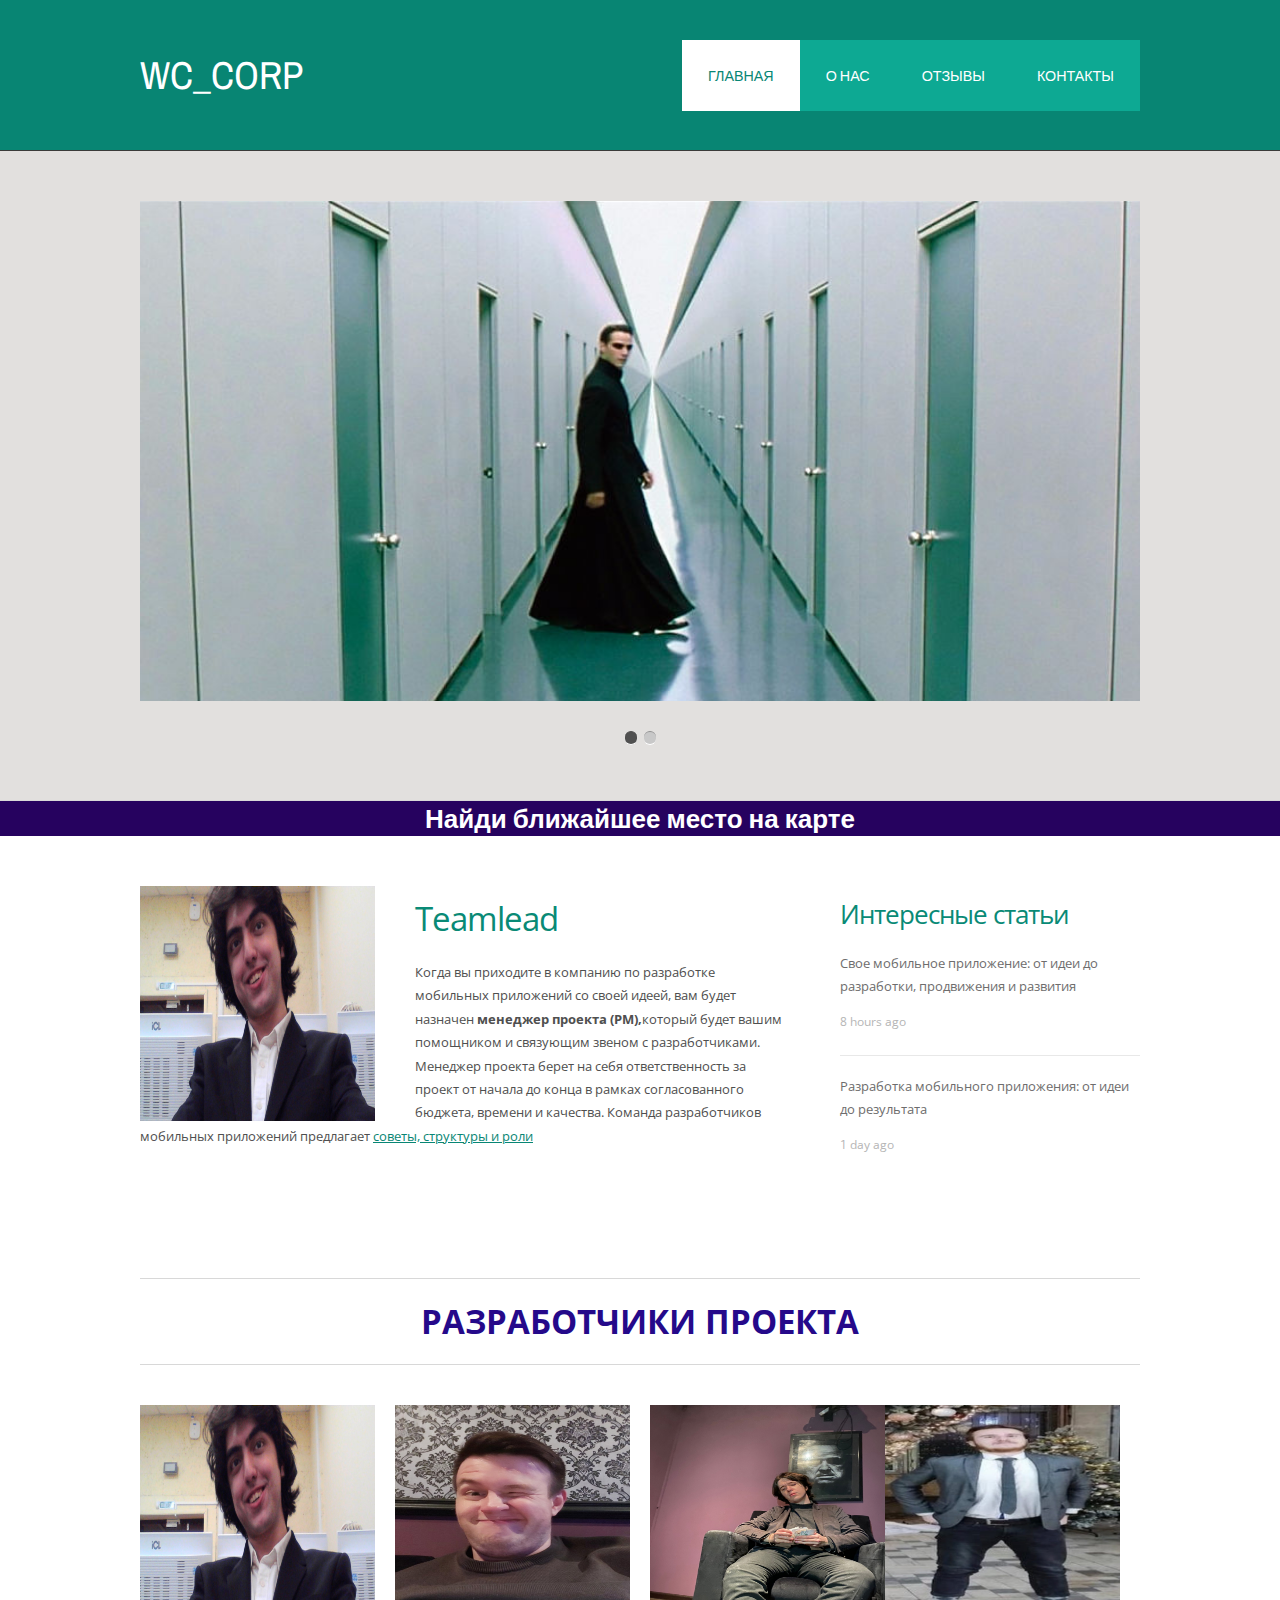
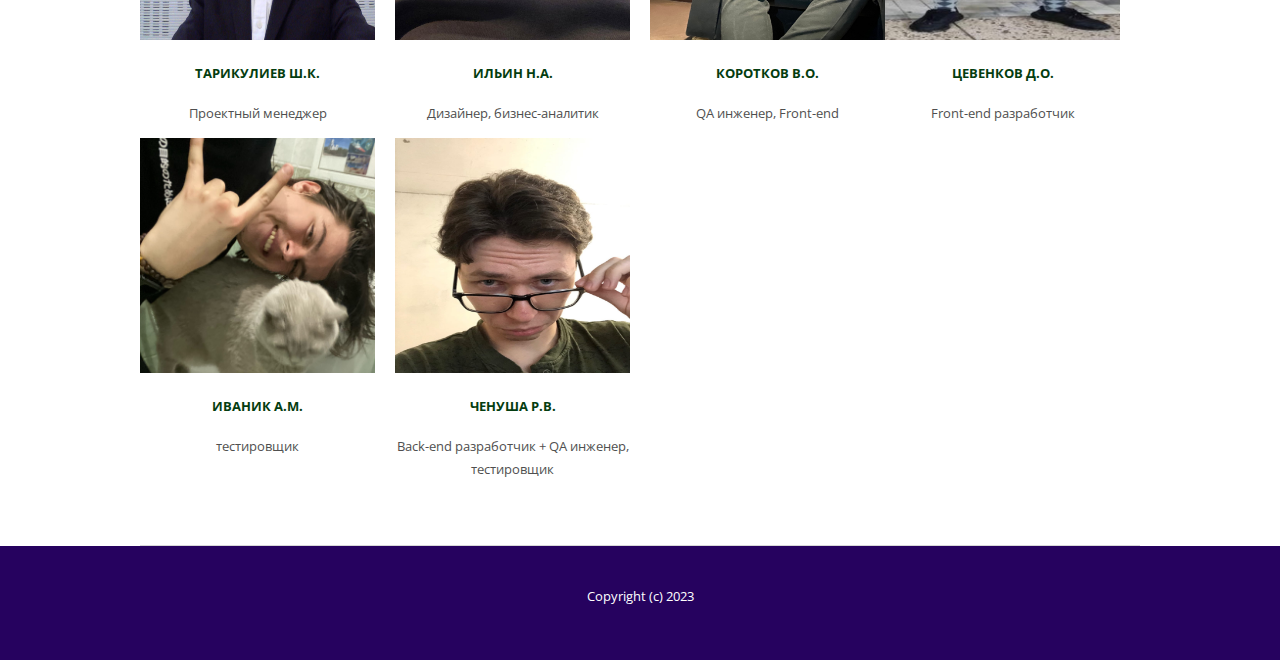
==== index.html @ 9570c5c5 "first commit" ====
<!DOCTYPE html PUBLIC "-//W3C//DTD XHTML 1.0 Strict//EN" "http://www.w3.org/TR/xhtml1/DTD/xhtml1-strict.dtd">
<!--
Design by Free CSS Templates
http://www.freecsstemplates.org
Released for free under a Creative Commons Attribution 2.5 License

Name       : Refreshen 
Description: A two-column, fixed-width design with dark color scheme.
Version    : 1.0
Released   : 20130217

-->
<html xmlns="http://www.w3.org/1999/xhtml">
<head>
<meta http-equiv="Content-Type" content="text/html; charset=utf-8" />
<title></title>
<meta name="keywords" content="" />
<meta name="description" content="" />
<script type="text/javascript" src="jquery-1.7.1.min.js"></script>
<script type="text/javascript" src="jquery.slidertron-1.1.js"></script>
<link href="http://fonts.googleapis.com/css?family=Open+Sans:400,300,600|Archivo+Narrow:400,700" rel="stylesheet" type="text/css" />
<link href="default.css" rel="stylesheet" type="text/css" media="all" />
<!--[if IE 6]>
<link href="default_ie6.css" rel="stylesheet" type="text/css" />
<![endif]-->
</head>
<body>
<div id="header-wrapper">
	<div id="header" class="container">
		<div id="logo">
			<h1><a href="#">WC_corp</a></h1>
		</div>
		<div id="menu">
			<ul>
				<li class="first active"><a href="#" accesskey="1" title="">Главная</a></li>
				<li><a href="#" accesskey="2" title="">О нас</a></li>
				<li><a href="#" accesskey="3" title="">Отзывы</a></li>
				<li><a href="#" accesskey="4" title="">Контакты</a></li>
			</ul>
		</div>
	</div>
</div>
<div id="banner">
	<div id="slider">
		<div class="viewer">
			<div class="reel">
				<div class="slide">
					<a class="link" href="http://nodethirtythree.com/#slidertron-slide-1">Full story ...</a> <img src="images/pic01.jpg" alt="" width="1024" height="600" /> </div>
				<div class="slide">
					<a class="link" href="http://nodethirtythree.com/#slidertron-slide-2">Full story ...</a> <img src="images/pic02.jpg" alt="" width="1024" height="600" /> </div>
			</div>
		</div>
		<div class="indicator">
			<ul>
				<li class="active">1</li>
				<li>2</li>
			</ul>
		</div>
	</div>
	<script type="text/javascript">
		$('#slider').slidertron({
			viewerSelector: '.viewer',
			reelSelector: '.viewer .reel',
			slidesSelector: '.viewer .reel .slide',
			advanceDelay: 3000,
			speed: 'slow',
			navPreviousSelector: '.previous-button',
			navNextSelector: '.next-button',
			indicatorSelector: '.indicator ul li',
			slideLinkSelector: '.link'
		});
	</script> 
</div>

<div class="map">
	<div class="texts"><H1>Найди ближайшее место на карте</H1></div>
<script type="text/javascript" charset="utf-8" async src="https://api-maps.yandex.ru/services/constructor/1.0/js/?um=constructor%3A7818d0e91ce3221c975fec9f53ead604f61ddce44053f408cdb1b91d8123ba28&amp;width=2000&amp;height=720&amp;lang=ru_RU&amp;scroll=true"></script>
</div>
<div id="wrapper">
	<div id="page" class="container">
		<div id="content"> <img src="images/pic04.jpg" width="235" height="235" alt="" />
			<h2>Teamlead</h2>
			<p>Когда вы приходите в компанию по разработке мобильных приложений со своей идеей, вам будет назначен<strong> менеджер проекта (PM),</strong>который будет вашим помощником и связующим звеном с разработчиками. Менеджер проекта берет на себя ответственность за проект от начала до конца в рамках согласованного бюджета, времени и качества.  Команда разработчиков мобильных приложений предлагает <a href="https://www.affde.com/ru/mobile-app-development-team.html">советы, структуры и роли</a></p>
		</div>
		<div id="sidebar">
			<div>
				<h2>Интересные статьи</h2>
				<ul class="style1">
					<li class="first">
						<p><a href="https://habr.com/ru/articles/726516/">Свое мобильное приложение: от идеи до разработки, продвижения и развития</a></p>
						<span class="posted">8 hours ago</span> </li>
					<li>
						<p><a href="https://vc.ru/dev/59202-razrabotka-mobilnogo-prilozheniya-ot-idei-do-rezultata">Разработка мобильного приложения: от идеи до результата</a></p>
						<span class="posted">1 day ago</span> </li>
				</ul>
			</div>
		</div>
	</div>
	<div id="featured" class="container">
		<h2 class="title">Разработчики проекта</h2>
		<div id="fbox1"> <img src="images/pic04.jpg" width="235" height="235" alt="" />
			<h2>Тарикулиев Ш.К.</h2>
			<p>Проектный менеджер</p>
		</div>
		<div id="fbox2"> <img src="images/pic05.jpg" width="235" height="235" alt="" />
			<h2>Ильин Н.А.</h2>
			<p>Дизайнер, бизнес-аналитик</p>
		</div>
		<div id="fbox3"> <img src="images/pic06.jpg" width="235" height="235" alt="" />
			<h2>Коротков В.О.</h2>
			<p>QA инженер,  Front-end</p>
		</div>
		<div id="fbox1"> <img src="images/pic07.jpg" width="235" height="235" alt="" />
			<h2>Цевенков Д.О.</h2>
			<p>Front-end разработчик</p>
		</div>
		<div id="fbox1"> <img src="images/pic08.jpg" width="235" height="235" alt="" />
			<h2>Иваник А.М.</h2>
			<p>тестировщик</p>
		</div>
		<div id="fbox1"> <img src="images/pic09.jpg" width="235" height="235" alt="" />
			<h2>Ченуша Р.В.</h2>
			<p>Back-end разработчик + QA инженер, тестировщик</p>
		</div>
	</div>
</div>
<div id="footer">
	<p>Copyright (c) 2023</p>
</div>
</body>
</html>
---- default.css ----
html, body
{
	height: 100%;
}

body
{
	margin: 0px;
	padding: 0px;
	background: #26025f;
	font-family: 'Open Sans', sans-serif;
	font-size: 13px;
	color: #4F4F4F;
}

h1, h2, h3
{
	margin: 0;
	padding: 0;
	font-family: 'Archivo Narrow', sans-serif;
	color: #098A76;
}

p, ol, ul
{
	margin-top: 0px;
}

.map {
	display: table;
  margin: 0 auto;
}

ol, ul
{
	margin: 0px;
	padding: 0px;
	list-style:  none
}

p
{
	line-height: 180%;
}

strong
{
}

a
{
	color: #088674;
}

a:hover
{
	text-decoration: none;
}

a img
{
	border: none;
}

img.border
{
}

img.alignleft
{
	float: left;
}

img.alignright
{
	float: right;
}

img.aligncenter
{
	margin: 0px auto;
}

hr
{
	display: none;
}

ul.style1
{
}

ul.style1 li
{
	padding: 1.50em 0em 1.90em 0em;
	border-top: 1px solid #e8e8e8;
}

ul.style1 a
{
	text-decoration: none;
	color: #6e6d6d;
}

ul.style1 a:hover
{
	text-decoration: underline;
}

ul.style1 .posted
{
	font-size: 0.90em;
	color: #b6b6b6;
}

ul.style1 .first
{
	padding-top: 0em;
	border-top: none;
}

/** WRAPPER */

#wrapper
{
	background: #FFFFFF;
}

.container
{
	width: 1000px;
	margin: 0px auto;
}

.clearfix
{
	clear: both;
}

/** HEADER */

#header-wrapper
{
	overflow: hidden;
	height: 150px;
	background: #088573;
	border-bottom: 1px solid #3B3B3A;
}

#header
{
	overflow: hidden;
}

/** LOGO */

#logo
{
	position: relative;
	float: left;
	width: 380px;
	height: 100px;
}

#logo h1, #logo p
{
	margin: 0px;
	line-height: normal;
}

#logo h1 a
{
	display: block;
	position: absolute;
	top: 0px;
	left: 0px;
	width: 100%;
	height: 100%;
	line-height: 150px;
	color: #FFFFFF;
	text-decoration: none;
	text-transform: uppercase;
	font-weight: 400;
	font-size: 1.50em;
}

/** MENU */

#menu
{
	float: right;
	padding: 40px 0px 0px 0px;
	height: 99px;
}

#menu ul
{
	float: right;
	margin: 0px;
	padding: 0px;
	background: #0DA993;
	list-style: none;
	line-height: normal;
}

#menu li
{
	float: left;
	padding: 2em 2em 2em 2em;
}

#menu a
{
	display: block;
	text-decoration: none;
	text-transform: uppercase;
	font-weight: 400;
	font-family: 'Archivo Narrow', sans-serif;
	font-size: 1.10em;
	color: #FFFFFF;
}

#menu a:hover
{
	text-decoration: underline;
}

#menu .active a
{
	color: #088674;
}

#menu .first
{
	background: #FFFFFF;
	border-left: none;
	box-shadow: none;
	color: #088674;
}

/** PAGE */

#page
{
	overflow: hidden;
	padding: 50px 0px;
}

#page h2
{
	padding: 0px 0px 30px 0px;
	letter-spacing: -1px;
	font-family: 'Open Sans', sans-serif;
	font-weight: 400;
	font-size: 2em;
	color: #098A76;
}

/** CONTENT */

#content
{
	float: left;
	width: 650px;
}

#content h2
{
	padding: 10px 0px 20px 0px;
	font-size: 2.50em;
}

#content img
{
	float: left;
	margin-right: 40px;
}

/** SIDEBAR */

#sidebar
{
	float: right;
	width: 300px;
}

#sidebar h2
{
	padding: 10px 0px 20px 0px;
}

/* Footer */

#footer
{
	overflow: hidden;
	padding: 3em 0em;
}

#footer p
{
	text-align: center;
	color: #FFFFFF;
}

#footer a
{
	color: #FFFFFF;
}

/** Banner */

#banner
{
	overflow: hidden;
	padding: 50px 0px;
	background: #E2E0DE;
	border-bottom: 1px solid #D8D8D8;
}

/** Slider */

#slider
{
	overflow: hidden;
	margin: 0 auto;
	width: 1000px;
	position: relative;
}

#slider .button
{
	display: inline-block;
	background: #0074C6;
	color: #ffffff;
	text-align: center;
	line-height: 50px;
	height: 50px;
	text-decoration: none;
	outline: 0;
	border-radius: 8px;
	font-size: 1.25em;
	border-bottom: solid 2px #0054A6;
	text-shadow: 0 1px 1px #003A6C;
}

#slider .button:hover
{
	background: #2094E6;
}

#slider .viewer
{
	width: 1000px;
	height: 500px;
	margin: 0 auto;
	overflow: hidden;
}

#slider .viewer .reel
{
	display: none;
}

#slider .viewer .reel .slide
{
	position: relative;
	width: 1000px;
	height: 500px;
}

#slider .viewer .reel h2
{
	position: absolute;
	top: 230px;
	left: 0;
	padding: 0px 30px;
	line-height: 80px;
	background: #111111;
	text-align: center;
	opacity: 0.75;
	font-weight: normal;
	font-family: 'Archivo Narrow', sans-serif;
	color: #ffffff;
	font-size: 4.50em;
}

#slider .viewer .reel p
{
	position: absolute;
	top: 310px;
	left: 0;
	display: block;
	padding: 5px 35px;
	background: #0074C6;
	text-align: center;
	opacity: 0.75;
	font-family: 'Archivo Narrow', sans-serif;
	font-weight: normal;
	color: #ffffff;
	font-size: 2.00em;
}

#slider .indicator
{
	margin: 30px auto 0 auto;
}

#slider .indicator ul
{
	list-style: none;
	padding: 0;
	margin: 0;
	text-align: center;
}

#slider .indicator ul li
{
	display: inline-block;
	width: 12px;
	height: 12px;
	text-indent: -9999em;
	background: #c8c8c8;
	margin: 0 2px 0 2px;
	border-radius: 8px;
	border-bottom: solid 1px #ffffff;
	border-top: solid 1px #909090;
}

#slider .indicator ul li.active
{
	background: #505050;
	border-top: solid 1px #505050;
}

#featured
{
	overflow: hidden;
	padding: 50px 0px;
	border-bottom: 1px solid #D8D8D8;
}

#featured #fbox1
{
	float: left;
	width: 235px;
	margin-right: 20px;
}

#featured #fbox2
{
	float: left;
	width: 235px;
	margin-right: 20px;
}

#featured #fbox3
{
	float: left;
	width: 235px;
}

#featured #fbox4
{
	float: right;
	width: 235px;
}

#featured img
{
}

#featured p
{
	text-align: center;
}

#featured h2
{
	padding: 20px 0px 20px 0px;
	text-align: center;
	text-transform: uppercase;
	font-size: 1.00em;
	font-weight: 700;
	font-family: 'Open Sans', sans-serif;
	color: #043d10;
}

#featured .title 
{
	margin-bottom: 40px;
	border-top: 1px solid #D8D8D8;
	border-bottom: 1px solid #D8D8D8;
	font-family: 'Open Sans', sans-serif;
	font-size: 2.50em;
	color: #25098a !important;
}

.texts {
	text-align: center;
	
}

.texts H1 {
	color: white;
	
}
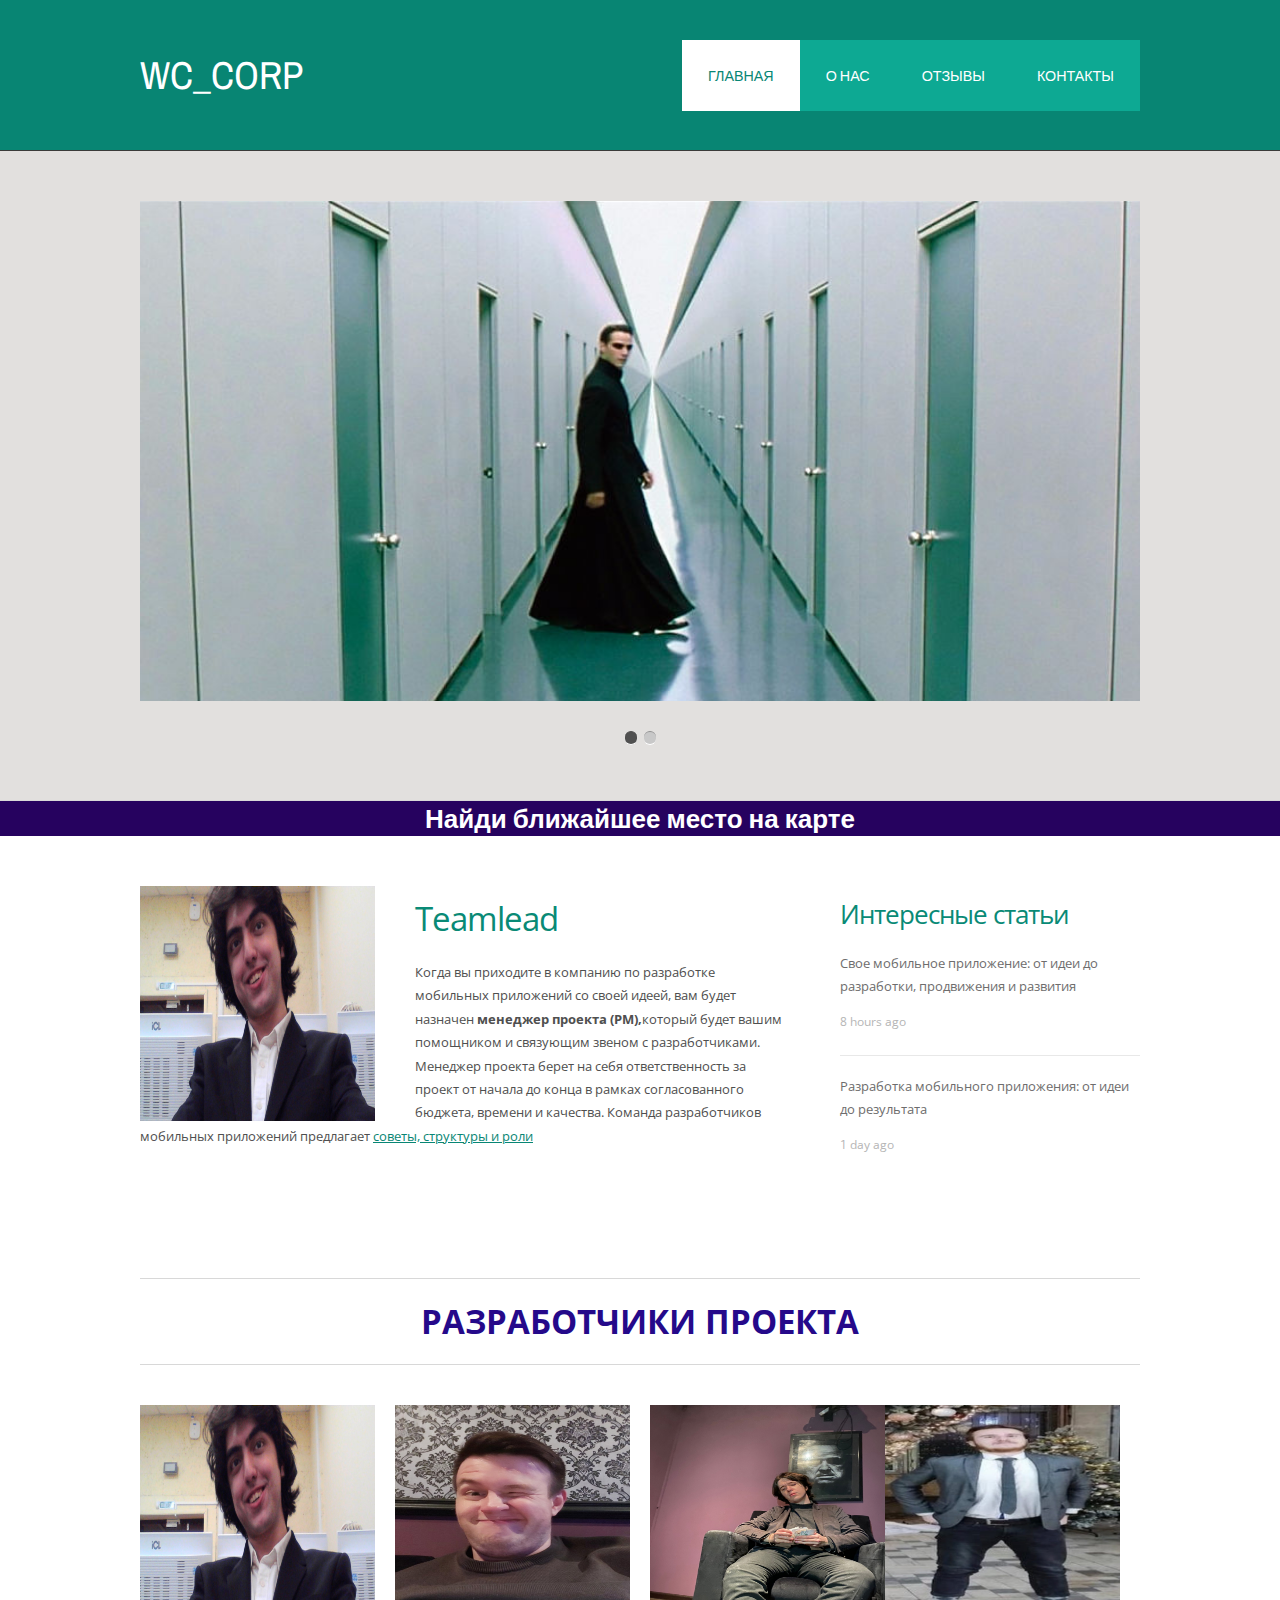
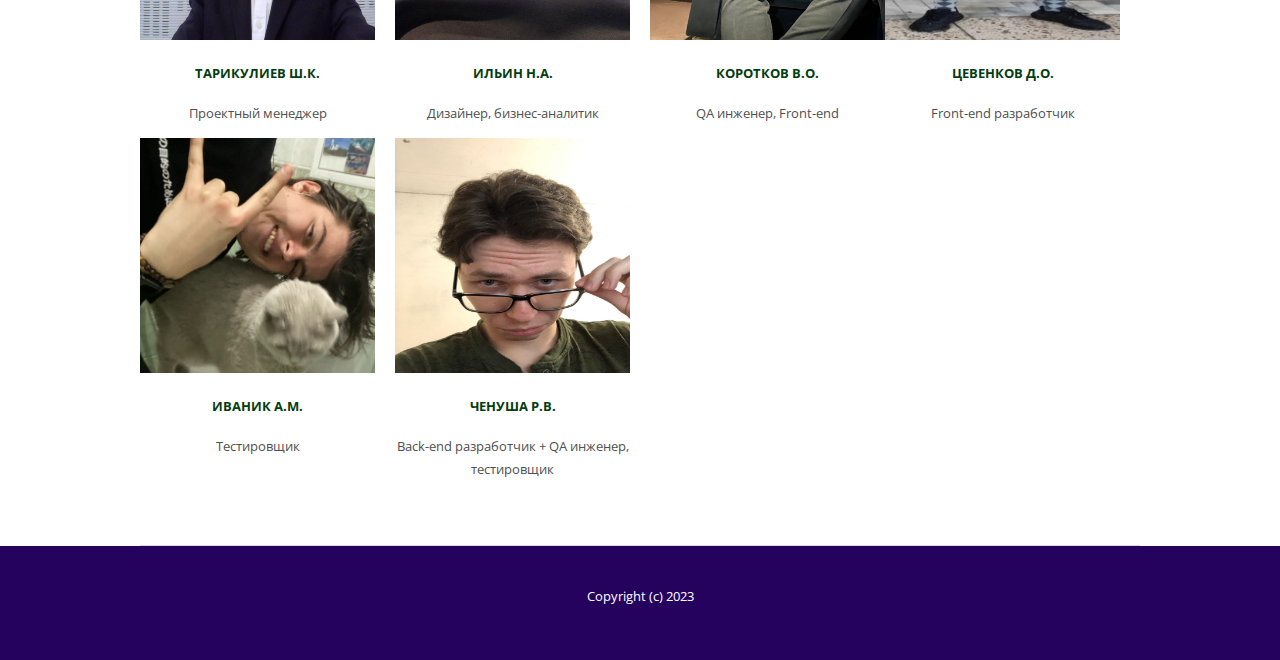
==== commit 33fb9fb4: "Update index.html" ====
--- a/index.html
+++ b/index.html
@@ -116,7 +116,7 @@
 		</div>
 		<div id="fbox1"> <img src="images/pic08.jpg" width="235" height="235" alt="" />
 			<h2>Иваник А.М.</h2>
-			<p>тестировщик</p>
+			<p>Тестировщик</p>
 		</div>
 		<div id="fbox1"> <img src="images/pic09.jpg" width="235" height="235" alt="" />
 			<h2>Ченуша Р.В.</h2>
